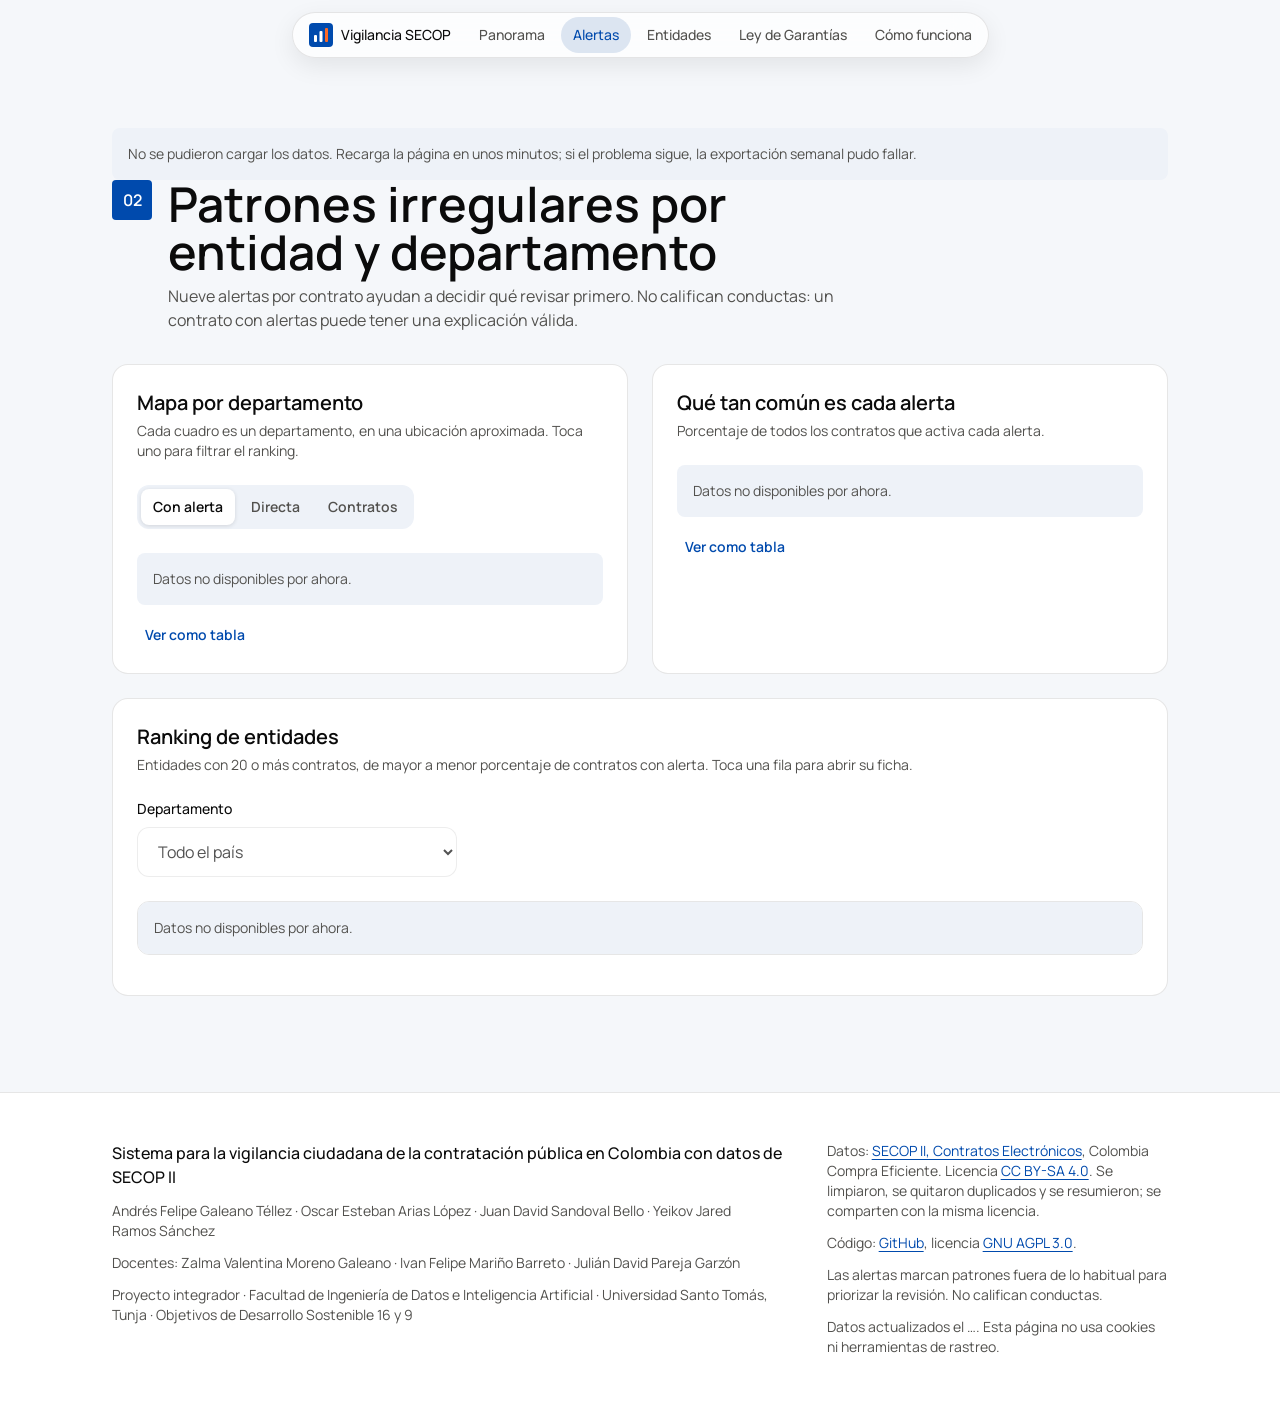
==== web/alertas.html @ 7bf69b9a "Web: una página por tema en vez de una sola página larga - Inicio con la cifra total y una tarjeta p" ====
<!doctype html>
<!-- SPDX-License-Identifier: AGPL-3.0-or-later -->
<html lang="es">
<head>
  <meta charset="utf-8">
  <meta name="viewport" content="width=device-width, initial-scale=1">
  <title>Alertas por entidad y departamento · Vigilancia SECOP</title>
  <meta name="description" content="Nueve alertas por contrato para priorizar la revisión de la contratación pública en Colombia: mapa por departamento y ranking de entidades.">
  <meta property="og:type" content="website">
  <meta property="og:title" content="Alertas por entidad y departamento · Vigilancia SECOP">
  <meta property="og:description" content="Nueve alertas por contrato para priorizar la revisión de la contratación pública en Colombia: mapa por departamento y ranking de entidades.">
  <meta property="og:locale" content="es_CO">
  <meta name="theme-color" content="#004aad">
  <link rel="icon" href="favicon.svg" type="image/svg+xml">
  <link rel="preconnect" href="https://fonts.googleapis.com">
  <link rel="preconnect" href="https://fonts.gstatic.com" crossorigin>
  <link rel="stylesheet" href="https://fonts.googleapis.com/css2?family=Manrope:wght@400;500;600;700&display=swap">
  <link rel="stylesheet" href="estilos.css">
  <script>document.documentElement.classList.add("js");</script>
  <script src="app.js" defer></script>
</head>
<body data-pagina="alertas">
  <a class="saltar button-sm" href="#contenido">Saltar al contenido</a>
  <div id="marco-nav"></div>

  <main id="contenido" class="pagina">
    <div class="contenedor">
      <header class="pagina-cabecera revelar">
        <span class="insignia" aria-hidden="true">02</span>
        <div>
          <h1 class="heading-2">Patrones irregulares por entidad y departamento</h1>
          <p class="body-3">Nueve alertas por contrato ayudan a decidir qué revisar primero. No califican conductas: un contrato con alertas puede tener una explicación válida.</p>
        </div>
      </header>

      <div class="rejilla rejilla-2">
        <article class="tarjeta revelar">
          <header class="tarjeta-cabecera">
            <h2 class="heading-6">Mapa por departamento</h2>
            <p class="caption-2">Cada cuadro es un departamento, en una ubicación aproximada. Toca uno para filtrar el ranking.</p>
          </header>
          <div class="segmentos" role="group" aria-label="Dato del mapa" id="metricas-mapa">
            <button type="button" class="button-sm" data-metrica="pct_contratos_con_alerta" aria-pressed="true">Con alerta</button>
            <button type="button" class="button-sm" data-metrica="pct_contratacion_directa" aria-pressed="false">Directa</button>
            <button type="button" class="button-sm" data-metrica="contratos" aria-pressed="false">Contratos</button>
          </div>
          <div class="lienzo cargando" id="g-mapa" style="--alto:420px"></div>
          <p class="nota caption-5" id="n-mapa"></p>
          <details class="tabla-vista"><summary class="button-sm">Ver como tabla</summary><div class="tabla-envoltura" id="t-mapa"></div></details>
        </article>

        <article class="tarjeta revelar">
          <header class="tarjeta-cabecera">
            <h2 class="heading-6">Qué tan común es cada alerta</h2>
            <p class="caption-2">Porcentaje de todos los contratos que activa cada alerta.</p>
          </header>
          <div class="lienzo cargando" id="g-alertas" style="--alto:420px"></div>
          <details class="tabla-vista"><summary class="button-sm">Ver como tabla</summary><div class="tabla-envoltura" id="t-alertas-tabla"></div></details>
        </article>

        <article class="tarjeta revelar ancho-completo" id="ranking">
          <header class="tarjeta-cabecera">
            <h2 class="heading-6">Ranking de entidades</h2>
            <p class="caption-2">Entidades con 20 o más contratos, de mayor a menor porcentaje de contratos con alerta. Toca una fila para abrir su ficha.</p>
          </header>
          <div class="filtros">
            <div class="campo">
              <label class="title-4" for="f-depto">Departamento</label>
              <select id="f-depto" disabled><option value="">Todo el país</option></select>
            </div>
          </div>
          <div class="tabla-envoltura" id="t-ranking"><div class="cargando" style="--alto:320px"></div></div>
          <div class="tabla-pie caption-5">
            <span id="ranking-cuenta"></span>
            <button type="button" class="boton-secundario button-sm" id="ranking-mas" hidden>Mostrar 20 más</button>
          </div>
        </article>
      </div>
    </div>
  </main>

  <div id="marco-pie"></div>
</body>
</html>
---- web/estilos.css ----
/* SPDX-License-Identifier: AGPL-3.0-or-later */
/* Vigilancia SECOP: identidad del póster (azul #004aad, insignias numeradas) sobre una escala fija
   de tipos, espacios y radios. Los colores de las gráficas están validados para daltonismo. */

:root {
  /* Espacios */
  --e-25: 2px;
  --e-50: 4px;
  --e-75: 8px;
  --e-100: 12px;
  --e-200: 16px;
  --e-300: 24px;
  --e-400: 32px;
  --e-500: 40px;
  --e-600: 48px;
  --e-700: 64px;
  --e-800: 80px;
  --e-900: 96px;

  --curva: cubic-bezier(0.22, 1, 0.36, 1);
  --fuente: "Manrope", system-ui, -apple-system, "Segoe UI", sans-serif;

  /* Tema claro */
  color-scheme: light;
  --fondo: #f5f7fa;
  --superficie: #ffffff;
  --superficie-2: #eef2f8;
  --borde: rgba(11, 11, 11, 0.1);
  --texto-1: #0b0b0b;
  --texto-2: #52514e;
  --texto-3: #64635f;
  --marca: #004aad;
  --marca-texto: #004aad;
  --marca-suave: #dce5f1;
  --serie-1: #004aad;
  --serie-2: #fd6925;
  --grid: #e1e0d9;
  --eje: #c3c2b7;
  --banda: rgba(0, 74, 173, 0.07);
  --vacio: #ecebe6;
  --referencia: #0b0b0b;
  --boton-fondo: #004aad;
  --boton-fondo-hover: #003d8f;
  --boton-texto: #ffffff;
  --anillo: #004aad;
  --heroe-desde: #000000;
  --heroe-hasta: #666666;
  --nav-fondo: rgba(255, 255, 255, 0.72);
  --panel-fondo: rgba(245, 247, 250, 0.94);
  --sombra: 0 8px 24px rgba(11, 11, 11, 0.08);
}

@media (prefers-color-scheme: dark) {
  :root {
    color-scheme: dark;
    --fondo: #181818;
    --superficie: #1f1f1f;
    --superficie-2: #272727;
    --borde: rgba(255, 255, 255, 0.1);
    --texto-1: #f0efec;
    --texto-2: #c3c2b7;
    --texto-3: #a3a29b;
    --marca: #3987e5;
    --marca-texto: #86b6ef;
    --marca-suave: #272727;
    --serie-1: #3987e5;
    --serie-2: #e2622b;
    --grid: #313131;
    --eje: #4a4a47;
    --banda: rgba(57, 135, 229, 0.12);
    --vacio: #272727;
    --referencia: #f0efec;
    --boton-fondo: #256abf;
    --boton-fondo-hover: #2a78d6;
    --anillo: #86b6ef;
    --heroe-desde: #ffffff;
    --heroe-hasta: #9b9b9b;
    --nav-fondo: rgba(31, 31, 31, 0.72);
    --panel-fondo: rgba(24, 24, 24, 0.94);
    --sombra: 0 8px 24px rgba(0, 0, 0, 0.4);
  }
}

/* ---------------------------------------------------------------- Base */
*,
*::before,
*::after {
  box-sizing: border-box;
}

html {
  scroll-behavior: smooth;
  scroll-padding-top: var(--e-900);
}

body {
  margin: 0;
  font-family: var(--fuente);
  font-size: 16px;
  line-height: 24px;
  background: var(--fondo);
  color: var(--texto-1);
  -webkit-font-smoothing: antialiased;
  overflow-x: hidden;
}

h1, h2, h3, h4, p, ol, ul, figure {
  margin: 0;
}

h1, h2, h3, h4 {
  text-wrap: balance;
}

p, li {
  text-wrap: pretty;
}

a {
  color: var(--marca-texto);
  text-underline-offset: 3px;
}

:focus-visible {
  outline: 2px solid var(--anillo);
  outline-offset: 2px;
}

[hidden] {
  display: none !important;
}

.solo-lector {
  position: absolute;
  width: 1px;
  height: 1px;
  overflow: hidden;
  clip: rect(0 0 0 0);
  white-space: nowrap;
}

.saltar {
  position: absolute;
  left: var(--e-200);
  top: var(--e-200);
  z-index: 100;
  padding: var(--e-75) var(--e-100);
  border-radius: 8px;
  background: var(--boton-fondo);
  color: var(--boton-texto);
  transform: translateY(-200%);
  transition: transform 300ms var(--curva);
}

.saltar:focus {
  transform: none;
}

/* ---------------------------------------------------------------- Estilos de texto */
.heading-1 { font-size: 36px; line-height: 40px; font-weight: 600; }
.heading-2 { font-size: 30px; line-height: 36px; font-weight: 600; }
.heading-4 { font-size: 24px; line-height: 32px; font-weight: 600; }
.heading-5 { font-size: 24px; line-height: 32px; font-weight: 600; }
.heading-6 { font-size: 20px; line-height: 28px; font-weight: 600; }
.title-3 { font-size: 16px; line-height: 24px; font-weight: 500; }
.title-4 { font-size: 14px; line-height: 20px; font-weight: 500; }
.title-5 { font-size: 12px; line-height: 16px; font-weight: 500; }
.body-1 { font-size: 16px; line-height: 24px; font-weight: 600; }
.body-3 { font-size: 16px; line-height: 24px; font-weight: 400; }
.body-4 { font-size: 14px; line-height: 20px; font-weight: 600; }
.body-5 { font-size: 14px; line-height: 20px; font-weight: 500; }
.body-6 { font-size: 14px; line-height: 20px; font-weight: 400; }
.button-md { font-size: 16px; line-height: 24px; font-weight: 600; }
.button-sm { font-size: 14px; line-height: 20px; font-weight: 600; }
.caption-2 { font-size: 14px; line-height: 20px; font-weight: 400; }
.caption-3 { font-size: 12px; line-height: 16px; font-weight: 600; }
.caption-4 { font-size: 12px; line-height: 16px; font-weight: 500; }
.caption-5 { font-size: 12px; line-height: 16px; font-weight: 400; }
.cifra-heroe { font-size: 48px; line-height: 1; font-weight: 600; }
.cifra { font-size: 30px; line-height: 36px; font-weight: 600; }

@media (min-width: 768px) {
  .heading-1 { font-size: 60px; line-height: 60px; }
  .heading-2 { font-size: 48px; line-height: 48px; }
  .heading-4 { font-size: 30px; line-height: 36px; }
  .cifra-heroe { font-size: 60px; }
}

.texto-2 { color: var(--texto-2); }
.texto-3 { color: var(--texto-3); }
.num { font-variant-numeric: tabular-nums; }

/* ---------------------------------------------------------------- Navegación */
.nav-envoltura {
  position: fixed;
  top: var(--e-100);
  left: 0;
  right: 0;
  z-index: 50;
  display: flex;
  justify-content: center;
  padding: 0 var(--e-200);
  pointer-events: none;
}

.nav {
  pointer-events: auto;
  display: flex;
  align-items: center;
  gap: var(--e-200);
  padding: var(--e-50) var(--e-50) var(--e-50) var(--e-200);
  background: var(--nav-fondo);
  backdrop-filter: blur(16px) saturate(1.4);
  -webkit-backdrop-filter: blur(16px) saturate(1.4);
  border: 1px solid var(--borde);
  border-radius: 9999px;
  box-shadow: var(--sombra);
}

.nav-marca {
  display: flex;
  align-items: center;
  gap: var(--e-75);
  color: var(--texto-1);
  text-decoration: none;
  white-space: nowrap;
}

.nav-logo {
  width: 24px;
  height: 24px;
  flex: none;
}

.nav-enlaces {
  display: none;
  gap: var(--e-50);
  list-style: none;
  padding: 0;
}

.nav-enlaces a {
  display: block;
  padding: var(--e-75) var(--e-100);
  border-radius: 9999px;
  color: var(--texto-2);
  text-decoration: none;
  transition: background-color 300ms var(--curva), color 300ms var(--curva);
}

.nav-enlaces a:hover {
  color: var(--texto-1);
  background: var(--superficie-2);
}

.nav-enlaces a[aria-current] {
  color: var(--marca-texto);
  background: var(--marca-suave);
}

.nav-boton {
  position: relative;
  width: 40px;
  height: 40px;
  border: 0;
  border-radius: 9999px;
  background: transparent;
  color: var(--texto-1);
  cursor: pointer;
}

.nav-boton span {
  position: absolute;
  left: 12px;
  width: 16px;
  height: 2px;
  border-radius: 1px;
  background: currentColor;
  transition: transform 500ms var(--curva);
}

.nav-boton span:first-child { top: 15px; }
.nav-boton span:last-child { top: 23px; }
.nav-boton[aria-expanded="true"] span:first-child { transform: translateY(4px) rotate(45deg); }
.nav-boton[aria-expanded="true"] span:last-child { transform: translateY(-4px) rotate(-45deg); }

.menu-movil {
  position: fixed;
  inset: 0;
  z-index: 40;
  display: flex;
  flex-direction: column;
  justify-content: center;
  padding: var(--e-900) var(--e-300) var(--e-600);
  background: var(--panel-fondo);
  backdrop-filter: blur(24px);
  -webkit-backdrop-filter: blur(24px);
  opacity: 0;
  pointer-events: none;
  transition: opacity 300ms var(--curva);
}

.menu-movil.abierto {
  opacity: 1;
  pointer-events: auto;
}

.menu-movil ul {
  list-style: none;
  padding: 0;
  display: grid;
  gap: var(--e-200);
}

.menu-movil a {
  color: var(--texto-1);
  text-decoration: none;
}

.menu-movil a[aria-current] {
  color: var(--marca-texto);
}

.menu-movil li {
  opacity: 0;
  transform: translateY(var(--e-300));
  transition: opacity 500ms var(--curva), transform 500ms var(--curva);
  transition-delay: calc(var(--i) * 60ms);
}

.menu-movil.abierto li {
  opacity: 1;
  transform: none;
}

@media (min-width: 960px) {
  .nav-enlaces { display: flex; }
  .nav-boton,
  .menu-movil { display: none; }
}

/* ---------------------------------------------------------------- Estructura */
.contenedor {
  width: 100%;
  max-width: 1120px;
  margin: 0 auto;
  padding: 0 var(--e-200);
}

@media (min-width: 768px) {
  .contenedor { padding: 0 var(--e-300); }
}

@media (min-width: 1024px) {
  .contenedor { padding: 0 var(--e-400); }
}

/* Páginas internas: el contenido arranca debajo del menú fijo. */
.pagina {
  padding-top: calc(var(--e-900) + var(--e-400));
}

.pagina-cabecera {
  display: flex;
  gap: var(--e-200);
  align-items: flex-start;
  margin-bottom: var(--e-400);
  max-width: 760px;
}

.insignia {
  flex: none;
  display: grid;
  place-items: center;
  width: 40px;
  height: 40px;
  border-radius: 4px;
  background: var(--marca);
  color: #ffffff;
  font-size: 16px;
  line-height: 24px;
  font-weight: 600;
}

.pagina-cabecera p {
  margin-top: var(--e-75);
  color: var(--texto-2);
}

.rejilla {
  display: grid;
  gap: var(--e-300);
}

@media (min-width: 960px) {
  .rejilla-2 { grid-template-columns: repeat(2, minmax(0, 1fr)); }
  .ancho-completo { grid-column: 1 / -1; }
}

.tarjeta {
  min-width: 0;
  background: var(--superficie);
  border: 1px solid var(--borde);
  border-radius: 16px;
  padding: var(--e-300) var(--e-200);
}

@media (min-width: 768px) {
  .tarjeta { padding: var(--e-300); }
}

.tarjeta-cabecera {
  display: grid;
  gap: var(--e-50);
  margin-bottom: var(--e-300);
}

.tarjeta-cabecera p {
  color: var(--texto-2);
}

.nota {
  margin-top: var(--e-200);
  color: var(--texto-3);
}

/* ---------------------------------------------------------------- Héroe */
.heroe {
  padding-top: calc(var(--e-900) + var(--e-600));
  padding-bottom: var(--e-600);
}

.sobretitulo {
  color: var(--marca-texto);
  margin-bottom: var(--e-200);
  letter-spacing: 0.02em;
  text-transform: uppercase;
}

.heroe-titulo {
  max-width: 680px;
  background: linear-gradient(90deg, var(--heroe-desde), var(--heroe-hasta));
  -webkit-background-clip: text;
  background-clip: text;
  color: transparent;
}

.heroe-sub {
  max-width: 680px;
  margin-top: var(--e-300);
  color: var(--texto-2);
}

.heroe-acciones {
  margin-top: var(--e-400);
}

.heroe-cifra {
  margin-top: var(--e-600);
  display: grid;
  gap: var(--e-75);
}

.heroe-cifra .cifra-heroe {
  color: var(--marca-texto);
}

.salto-ancho { display: none; }

@media (min-width: 768px) {
  .salto-ancho { display: inline; }
}

/* ---------------------------------------------------------------- Botones y controles */
.boton {
  display: inline-flex;
  align-items: center;
  gap: var(--e-75);
  padding: var(--e-75) var(--e-100);
  border: 0;
  border-radius: 12px;
  background: var(--boton-fondo);
  color: var(--boton-texto);
  text-decoration: none;
  font-family: inherit;
  cursor: pointer;
  transition: background-color 300ms var(--curva), transform 300ms var(--curva);
}

.boton:hover { background: var(--boton-fondo-hover); }
.boton:active { transform: scale(0.98); }

.boton-secundario {
  display: inline-flex;
  align-items: center;
  padding: var(--e-75) var(--e-100);
  border: 1px solid var(--borde);
  border-radius: 12px;
  background: var(--superficie);
  color: var(--texto-1);
  font-family: inherit;
  cursor: pointer;
  transition: background-color 300ms var(--curva), transform 300ms var(--curva);
}

.boton-secundario:hover { background: var(--superficie-2); }
.boton-secundario:active { transform: scale(0.98); }

.segmentos {
  display: inline-flex;
  flex-wrap: wrap;
  gap: var(--e-50);
  padding: var(--e-50);
  border-radius: 12px;
  background: var(--superficie-2);
  margin-bottom: var(--e-300);
}

.segmentos button {
  padding: var(--e-75) var(--e-100);
  border: 0;
  border-radius: 8px;
  background: transparent;
  color: var(--texto-2);
  font-family: inherit;
  cursor: pointer;
  transition: background-color 300ms var(--curva), color 300ms var(--curva);
}

.segmentos button:hover { color: var(--texto-1); }

.segmentos button[aria-pressed="true"] {
  background: var(--superficie);
  color: var(--texto-1);
  box-shadow: 0 1px 4px rgba(11, 11, 11, 0.12);
}

.campo {
  display: grid;
  gap: var(--e-75);
}

.campo input,
.campo select {
  width: 100%;
  min-height: 48px;
  padding: var(--e-100) var(--e-200);
  border: 1px solid var(--borde);
  border-radius: 12px;
  background: var(--superficie);
  color: var(--texto-1);
  font-family: inherit;
  font-size: 16px;
  line-height: 24px;
}

.campo input:focus-visible,
.campo select:focus-visible {
  outline: 2px solid var(--anillo);
  outline-offset: 0;
}

/* ---------------------------------------------------------------- Cifras */
.cifras {
  display: grid;
  gap: var(--e-200);
  grid-template-columns: repeat(auto-fit, minmax(220px, 1fr));
}

.cifra-tarjeta {
  display: grid;
  gap: var(--e-75);
  align-content: start;
}

.cifra-tarjeta h3,
.cifra-tarjeta h2 {
  color: var(--texto-2);
}

.cifra-tarjeta .caption-5 {
  color: var(--texto-3);
}

/* ---------------------------------------------------------------- Gráficas */
.lienzo {
  position: relative;
  min-width: 0;
}

.lienzo svg {
  display: block;
  overflow: visible;
  font-family: var(--fuente);
}

.cargando {
  min-height: var(--alto, 240px);
  border-radius: 8px;
  background: var(--superficie-2);
  animation: pulso 1.6s var(--curva) infinite alternate;
}

@keyframes pulso {
  from { opacity: 0.5; }
  to { opacity: 1; }
}

.error-datos {
  padding: var(--e-200);
  border-radius: 8px;
  background: var(--superficie-2);
  color: var(--texto-2);
}

svg .grid { stroke: var(--grid); stroke-width: 1; shape-rendering: crispEdges; }
svg .eje { stroke: var(--eje); stroke-width: 1; shape-rendering: crispEdges; }
svg .eje-texto { fill: var(--texto-3); font-size: 12px; font-variant-numeric: tabular-nums; }
svg .etiqueta { fill: var(--texto-1); font-size: 12px; font-weight: 600; }
svg .etiqueta-2 { fill: var(--texto-2); font-size: 12px; }
svg .relleno-1 { fill: var(--serie-1); }
svg .relleno-2 { fill: var(--serie-2); }
svg .linea-1 { stroke: var(--serie-1); }
svg .linea-2 { stroke: var(--serie-2); }
svg .banda { fill: var(--banda); }
svg .vacio { fill: var(--vacio); }
svg .cursor { stroke: var(--texto-3); stroke-width: 1; }
svg .anillo-superficie { stroke: var(--superficie); stroke-width: 2; }
svg .marca { cursor: pointer; outline: none; }
svg .marca path,
svg .marca rect.celda { transition: opacity 200ms var(--curva); }
svg .marca:hover path,
svg .marca:focus-visible path,
svg .marca:hover rect.celda,
svg .marca:focus-visible rect.celda { opacity: 0.8; }
svg .marca:focus-visible .hit { stroke: var(--anillo); stroke-width: 2; }
svg .seleccion { fill: none; stroke: var(--texto-1); stroke-width: 2; }
svg .plano { outline: none; }
svg .plano:focus-visible + .foco-plano { stroke: var(--anillo); stroke-width: 2; fill: none; }

.leyenda {
  display: flex;
  flex-wrap: wrap;
  gap: var(--e-75) var(--e-200);
  margin-bottom: var(--e-200);
  list-style: none;
  padding: 0;
  color: var(--texto-2);
}

.leyenda li {
  display: inline-flex;
  align-items: center;
  gap: var(--e-75);
}

.clave {
  width: 12px;
  height: 12px;
  border-radius: 2px;
  flex: none;
}

.clave-linea {
  width: 16px;
  height: 2px;
  border-radius: 1px;
  flex: none;
}

.clave-tick {
  width: 2px;
  height: 12px;
  border-radius: 1px;
  background: var(--referencia);
  flex: none;
}

.escala {
  display: flex;
  align-items: center;
  gap: var(--e-75);
  margin-top: var(--e-200);
  color: var(--texto-3);
  flex-wrap: wrap;
}

.escala-pasos {
  display: flex;
  gap: var(--e-25);
}

.escala-pasos span {
  width: 20px;
  height: 12px;
  border-radius: 2px;
}

/* Barras horizontales en HTML */
.barras {
  list-style: none;
  padding: 0;
  display: grid;
  gap: var(--e-200);
}

.barra-fila {
  display: grid;
  gap: var(--e-50);
  padding: var(--e-50);
  margin: calc(var(--e-50) * -1);
  border-radius: 8px;
  cursor: default;
  outline: none;
  transition: background-color 200ms var(--curva);
}

.barra-fila:hover,
.barra-fila:focus-visible {
  background: var(--superficie-2);
}

.barra-fila:focus-visible {
  box-shadow: 0 0 0 2px var(--anillo);
}

.barra-nombre {
  color: var(--texto-1);
}

.barra-detalle {
  color: var(--texto-3);
}

/* La barra ocupa una fracción (--f) del ancho menos el espacio del valor, que va justo en la punta. */
.barra-pista {
  --reserva: 136px;
  position: relative;
  display: flex;
  align-items: center;
  gap: var(--e-75);
  height: 20px;
}

.barra-relleno {
  flex: none;
  height: 12px;
  width: calc(var(--f) * (100% - var(--reserva)));
  min-width: 2px;
  border-radius: 0 4px 4px 0;
  background: var(--serie-1);
}

.barra-espacio {
  flex: none;
  width: calc(var(--f) * (100% - var(--reserva)));
  margin-right: calc(var(--e-75) * -1 + 2px);
}

.barra-referencia {
  position: absolute;
  top: 0;
  bottom: 0;
  left: calc(var(--f) * (100% - var(--reserva)));
  width: 2px;
  margin-left: -1px;
  border-radius: 1px;
  background: var(--referencia);
}

.barra-valor {
  flex: none;
  color: var(--texto-1);
  white-space: nowrap;
}

/* Barra segmentada alta */
.segmentada {
  display: grid;
  gap: var(--e-300);
}

.segmentada-fila {
  display: grid;
  gap: var(--e-75);
}

.segmentada-barra {
  display: flex;
  gap: var(--e-25);
  height: 28px;
}

.segmentada-parte {
  display: flex;
  align-items: center;
  min-width: 0;
  padding: 0 var(--e-75);
  border-radius: 4px;
  outline: none;
  transition: opacity 200ms var(--curva);
}

.segmentada-parte:hover,
.segmentada-parte:focus-visible {
  opacity: 0.85;
}

.segmentada-parte:focus-visible {
  box-shadow: 0 0 0 2px var(--anillo);
}

/* Tablas */
.tabla-vista {
  margin-top: var(--e-200);
}

.tabla-vista summary {
  display: inline-flex;
  padding: var(--e-50) var(--e-75);
  border-radius: 8px;
  color: var(--marca-texto);
  cursor: pointer;
  list-style: none;
}

.tabla-vista summary::-webkit-details-marker { display: none; }
.tabla-vista summary:hover { background: var(--superficie-2); }
.tabla-vista[open] summary { margin-bottom: var(--e-100); }

.tabla-envoltura {
  overflow-x: auto;
  border: 1px solid var(--borde);
  border-radius: 12px;
}

.tabla {
  width: 100%;
  border-collapse: collapse;
  font-size: 14px;
  line-height: 20px;
}

.tabla th,
.tabla td {
  padding: var(--e-75) var(--e-100);
  text-align: left;
  border-bottom: 1px solid var(--borde);
  vertical-align: top;
}

.tabla tr:last-child td { border-bottom: 0; }

.tabla th {
  font-size: 12px;
  line-height: 16px;
  font-weight: 600;
  color: var(--texto-2);
  background: var(--superficie-2);
  white-space: nowrap;
}

.tabla .n {
  text-align: right;
  font-variant-numeric: tabular-nums;
  white-space: nowrap;
}

.tabla th button {
  display: inline-flex;
  align-items: center;
  gap: var(--e-50);
  padding: 0;
  border: 0;
  background: none;
  color: inherit;
  font: inherit;
  cursor: pointer;
}

.tabla th button::after {
  content: "";
  width: 8px;
  font-size: 12px;
}

.tabla th[aria-sort="ascending"] button::after { content: "↑"; }
.tabla th[aria-sort="descending"] button::after { content: "↓"; }

.tabla tbody tr.accionable {
  cursor: pointer;
  transition: background-color 200ms var(--curva);
}

.tabla tbody tr.accionable:hover,
.tabla tbody tr.accionable:focus-visible {
  background: var(--superficie-2);
  outline: none;
}

.tabla tbody tr.accionable:focus-visible td:first-child {
  box-shadow: inset 2px 0 0 var(--anillo);
}

.tabla-pie {
  display: flex;
  flex-wrap: wrap;
  align-items: center;
  justify-content: space-between;
  gap: var(--e-200);
  margin-top: var(--e-200);
  color: var(--texto-3);
}

.filtros {
  display: flex;
  flex-wrap: wrap;
  gap: var(--e-200);
  align-items: end;
  margin-bottom: var(--e-300);
}

.filtros .campo {
  min-width: 240px;
  flex: 0 1 320px;
}

/* ---------------------------------------------------------------- Buscador y ficha */
.resultados {
  list-style: none;
  padding: 0;
  display: grid;
  gap: var(--e-50);
  margin-top: var(--e-100);
}

.resultado {
  display: grid;
  gap: var(--e-25);
  width: 100%;
  padding: var(--e-100);
  border: 0;
  border-radius: 12px;
  background: transparent;
  color: var(--texto-1);
  text-align: left;
  font-family: inherit;
  cursor: pointer;
  transition: background-color 200ms var(--curva), transform 200ms var(--curva);
}

.resultado:hover,
.resultado:focus-visible { background: var(--superficie-2); }
.resultado:active { transform: scale(0.98); }
.resultado .caption-5 { color: var(--texto-3); }

.sugerencias {
  display: flex;
  flex-wrap: wrap;
  gap: var(--e-75);
  margin-top: var(--e-200);
  align-items: center;
}

.chip {
  max-width: 100%;
  padding: var(--e-50) var(--e-100);
  border: 1px solid var(--borde);
  border-radius: 9999px;
  background: var(--superficie);
  color: var(--texto-1);
  font-family: inherit;
  cursor: pointer;
  overflow: hidden;
  text-overflow: ellipsis;
  white-space: nowrap;
  transition: background-color 200ms var(--curva), transform 200ms var(--curva);
}

.chip:hover { background: var(--superficie-2); }
.chip:active { transform: scale(0.98); }

.vacio-mensaje {
  margin-top: var(--e-200);
  padding: var(--e-200);
  border-radius: 12px;
  background: var(--superficie-2);
  color: var(--texto-2);
}

.ficha {
  display: grid;
  gap: var(--e-400);
}

/* El foco llega a la ficha por código para que el lector de pantalla la anuncie; no es un control. */
.ficha:focus {
  outline: none;
}

.ficha-cabecera {
  display: grid;
  gap: var(--e-50);
}

.ficha-cabecera p {
  color: var(--texto-3);
}

.mini-cifras {
  display: grid;
  gap: var(--e-200);
  grid-template-columns: repeat(auto-fit, minmax(160px, 1fr));
}

.mini-cifra {
  display: grid;
  gap: var(--e-25);
  padding: var(--e-200);
  border-radius: 12px;
  background: var(--superficie-2);
}

.mini-cifra .caption-5 {
  color: var(--texto-3);
}

.mini-cifra .titulo {
  color: var(--texto-2);
}

.ficha-bloque {
  display: grid;
  gap: var(--e-200);
}

.aviso {
  padding: var(--e-200);
  border-radius: 12px;
  border: 1px solid var(--borde);
  color: var(--texto-2);
}

/* ---------------------------------------------------------------- Inicio: tarjetas de cada página */
.explora-titulo {
  margin-bottom: var(--e-300);
}

.explora {
  display: grid;
  gap: var(--e-200);
  grid-template-columns: repeat(auto-fit, minmax(260px, 1fr));
}

.explora-tarjeta {
  display: grid;
  gap: var(--e-75);
  align-content: start;
  padding: var(--e-300);
  border: 1px solid var(--borde);
  border-radius: 16px;
  background: var(--superficie);
  color: var(--texto-1);
  text-decoration: none;
  transition: transform 300ms var(--curva), border-color 300ms var(--curva), box-shadow 300ms var(--curva);
}

.explora-tarjeta:hover {
  transform: translateY(-4px);
  border-color: var(--marca);
  box-shadow: var(--sombra);
}

.explora-tarjeta:active {
  transform: translateY(1px);
}

.explora-tarjeta .cifra {
  color: var(--marca-texto);
}

.explora-ir {
  margin-top: var(--e-75);
  color: var(--marca-texto);
}

.explora-ir::after {
  content: " →";
}

.insignia-chica {
  width: 32px;
  height: 32px;
  font-size: 14px;
  line-height: 20px;
}

/* ---------------------------------------------------------------- Frase grande */
.frase {
  padding: var(--e-900) 0 var(--e-200);
}

.frase p {
  max-width: 820px;
}

.frase .palabra {
  color: var(--texto-1);
  opacity: 0.3;
  transition: opacity 500ms var(--curva);
}

.frase .palabra.activa {
  opacity: 1;
}

/* ---------------------------------------------------------------- Cómo funciona */
.pasos {
  list-style: none;
  padding: 0;
  display: grid;
  gap: var(--e-200);
  grid-template-columns: repeat(auto-fit, minmax(200px, 1fr));
  counter-reset: paso;
}

.paso {
  display: grid;
  gap: var(--e-75);
  align-content: start;
  counter-increment: paso;
}

.paso::before {
  content: counter(paso, decimal-leading-zero);
  display: grid;
  place-items: center;
  width: 32px;
  height: 32px;
  border-radius: 4px;
  background: var(--marca-suave);
  color: var(--marca-texto);
  font-size: 14px;
  line-height: 20px;
  font-weight: 600;
}

.paso p {
  color: var(--texto-2);
}

.servicio {
  color: var(--marca-texto);
}

/* ---------------------------------------------------------------- Pie */
.pie {
  margin-top: var(--e-900);
  padding: var(--e-600) 0 var(--e-700);
  border-top: 1px solid var(--borde);
  background: var(--superficie);
}

.pie-rejilla {
  display: grid;
  gap: var(--e-400);
}

@media (min-width: 768px) {
  .pie-rejilla { grid-template-columns: 2fr 1fr; }
}

.pie p {
  color: var(--texto-2);
}

.pie-bloque {
  display: grid;
  gap: var(--e-100);
  align-content: start;
}

/* ---------------------------------------------------------------- Tooltip */
.tooltip {
  position: fixed;
  z-index: 60;
  left: 0;
  top: 0;
  display: grid;
  gap: var(--e-50);
  min-width: 140px;
  max-width: 300px;
  padding: var(--e-75) var(--e-100);
  border: 1px solid var(--borde);
  border-radius: 8px;
  background: var(--superficie);
  box-shadow: var(--sombra);
  pointer-events: none;
  opacity: 0;
  transform: translateY(4px);
  transition: opacity 200ms var(--curva), transform 200ms var(--curva);
}

.tooltip.visible {
  opacity: 1;
  transform: none;
}

.tooltip-titulo {
  color: var(--texto-2);
}

.tooltip-fila {
  display: flex;
  align-items: center;
  gap: var(--e-75);
}

.tooltip-etiqueta {
  color: var(--texto-2);
}

/* ---------------------------------------------------------------- Aparición al hacer scroll */
.js .revelar {
  opacity: 0;
  transform: translateY(var(--e-400));
  transition: opacity 700ms var(--curva), transform 700ms var(--curva);
}

.js .revelar.visible {
  opacity: 1;
  transform: none;
}

@media (prefers-reduced-motion: reduce) {
  html { scroll-behavior: auto; }
  .js .revelar { transform: none; }
  .menu-movil li { transform: none; }
  .frase .palabra { opacity: 1; }
  .cargando { animation: none; }
}
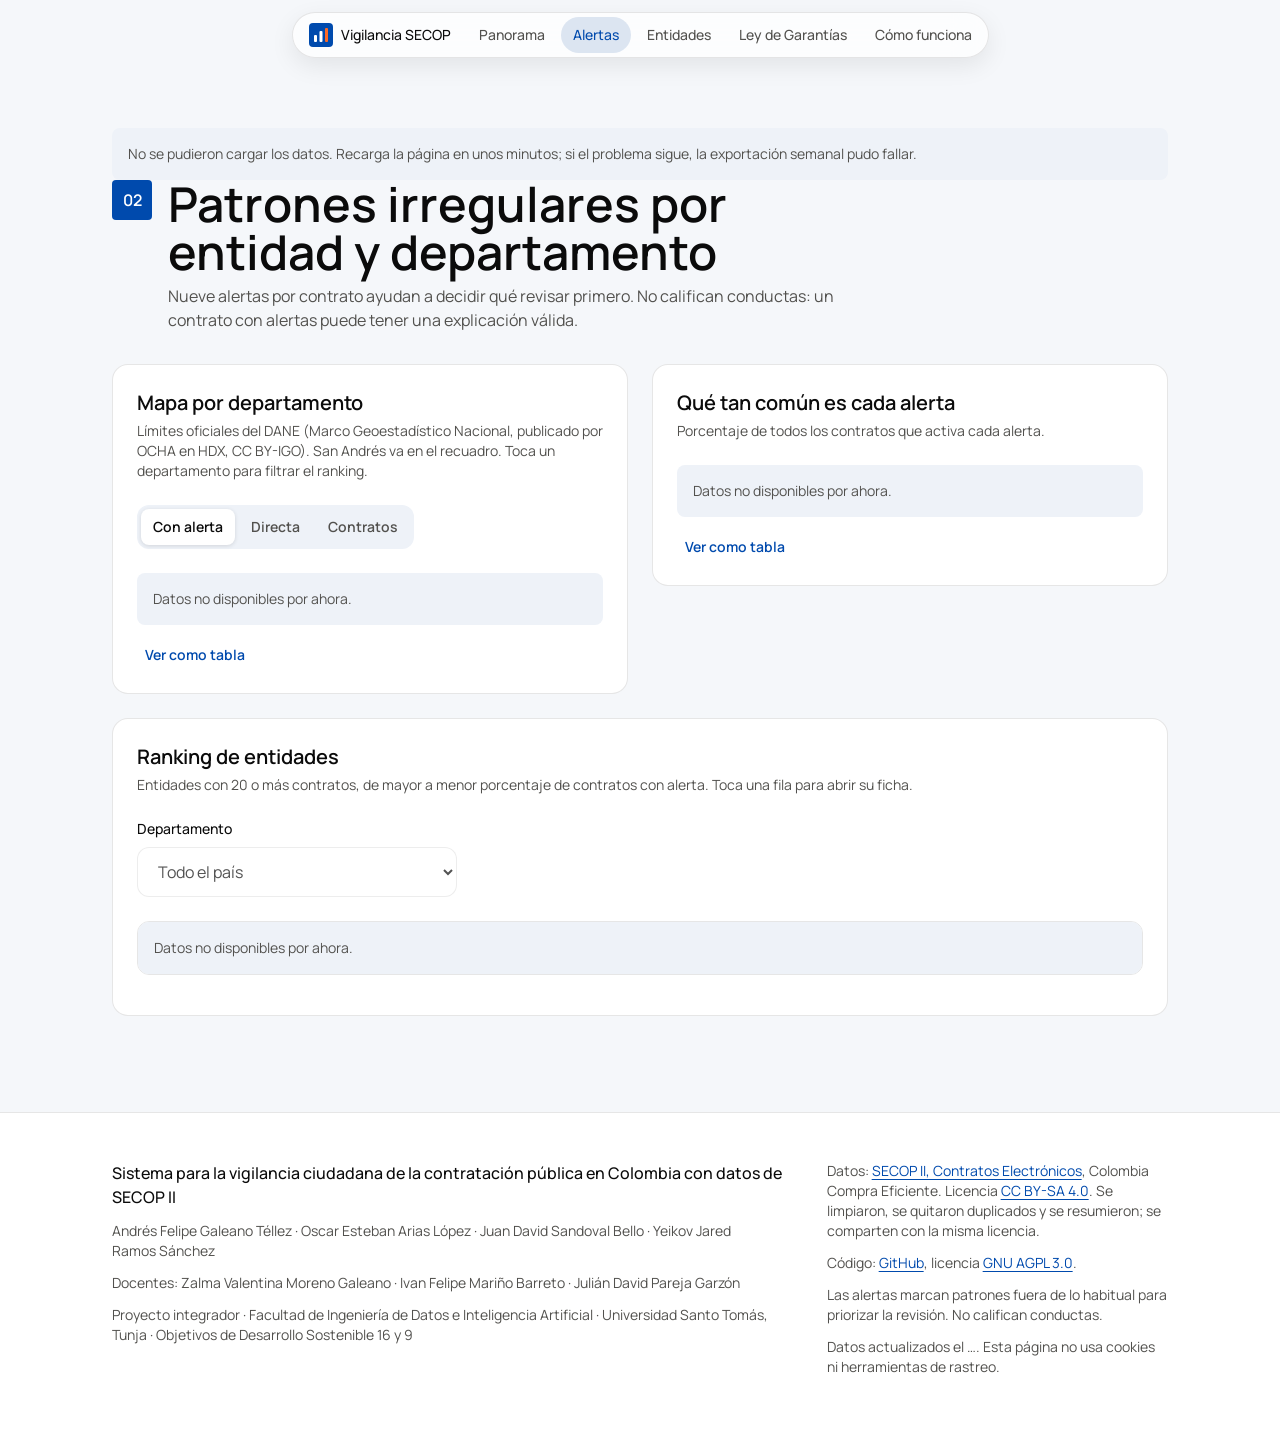
==== commit 0137239a: "Web: mapa real de Colombia en la página de alertas El mapa de cuadros pasa a dibujar los límites ofi" ====
--- a/web/alertas.html
+++ b/web/alertas.html
@@ -37,7 +37,7 @@
         <article class="tarjeta revelar">
           <header class="tarjeta-cabecera">
             <h2 class="heading-6">Mapa por departamento</h2>
-            <p class="caption-2">Cada cuadro es un departamento, en una ubicación aproximada. Toca uno para filtrar el ranking.</p>
+            <p class="caption-2">Límites oficiales del DANE (Marco Geoestadístico Nacional, publicado por OCHA en HDX, CC BY-IGO). San Andrés va en el recuadro. Toca un departamento para filtrar el ranking.</p>
           </header>
           <div class="segmentos" role="group" aria-label="Dato del mapa" id="metricas-mapa">
             <button type="button" class="button-sm" data-metrica="pct_contratos_con_alerta" aria-pressed="true">Con alerta</button>
--- a/web/estilos.css
+++ b/web/estilos.css
@@ -159,13 +159,11 @@
 /* ---------------------------------------------------------------- Estilos de texto */
 .heading-1 { font-size: 36px; line-height: 40px; font-weight: 600; }
 .heading-2 { font-size: 30px; line-height: 36px; font-weight: 600; }
-.heading-4 { font-size: 24px; line-height: 32px; font-weight: 600; }
 .heading-5 { font-size: 24px; line-height: 32px; font-weight: 600; }
 .heading-6 { font-size: 20px; line-height: 28px; font-weight: 600; }
 .title-3 { font-size: 16px; line-height: 24px; font-weight: 500; }
 .title-4 { font-size: 14px; line-height: 20px; font-weight: 500; }
 .title-5 { font-size: 12px; line-height: 16px; font-weight: 500; }
-.body-1 { font-size: 16px; line-height: 24px; font-weight: 600; }
 .body-3 { font-size: 16px; line-height: 24px; font-weight: 400; }
 .body-4 { font-size: 14px; line-height: 20px; font-weight: 600; }
 .body-5 { font-size: 14px; line-height: 20px; font-weight: 500; }
@@ -182,7 +180,6 @@
 @media (min-width: 768px) {
   .heading-1 { font-size: 60px; line-height: 60px; }
   .heading-2 { font-size: 48px; line-height: 48px; }
-  .heading-4 { font-size: 30px; line-height: 36px; }
   .cifra-heroe { font-size: 60px; }
 }
 
@@ -387,9 +384,11 @@
   color: var(--texto-2);
 }
 
+/* Cada tarjeta conserva su alto: una corta al lado de una larga no se estira en blanco. */
 .rejilla {
   display: grid;
   gap: var(--e-300);
+  align-items: start;
 }
 
 @media (min-width: 960px) {
@@ -635,6 +634,7 @@
 svg .marca:focus-visible rect.celda { opacity: 0.8; }
 svg .marca:focus-visible .hit { stroke: var(--anillo); stroke-width: 2; }
 svg .seleccion { fill: none; stroke: var(--texto-1); stroke-width: 2; }
+svg .recuadro-mapa { fill: none; stroke: var(--eje); }
 svg .plano { outline: none; }
 svg .plano:focus-visible + .foco-plano { stroke: var(--anillo); stroke-width: 2; fill: none; }
 
@@ -850,6 +850,30 @@
 }
 
 .tabla tr:last-child td { border-bottom: 0; }
+
+/* La primera columna (nombre) queda fija a la izquierda y con ancho suficiente: si la tabla no cabe,
+   los números se desplazan por debajo y el nombre nunca se corta. */
+.tabla th:first-child,
+.tabla td:first-child {
+  position: sticky;
+  left: 0;
+  z-index: 1;
+  background: var(--superficie);
+  box-shadow: 1px 0 0 var(--borde);
+}
+
+.tabla th:first-child {
+  background: var(--superficie-2);
+}
+
+.tabla tbody tr.accionable:hover td:first-child,
+.tabla tbody tr.accionable:focus-visible td:first-child {
+  background: var(--superficie-2);
+}
+
+.tabla .col-nombre {
+  min-width: 176px;
+}
 
 .tabla th {
   font-size: 12px;
